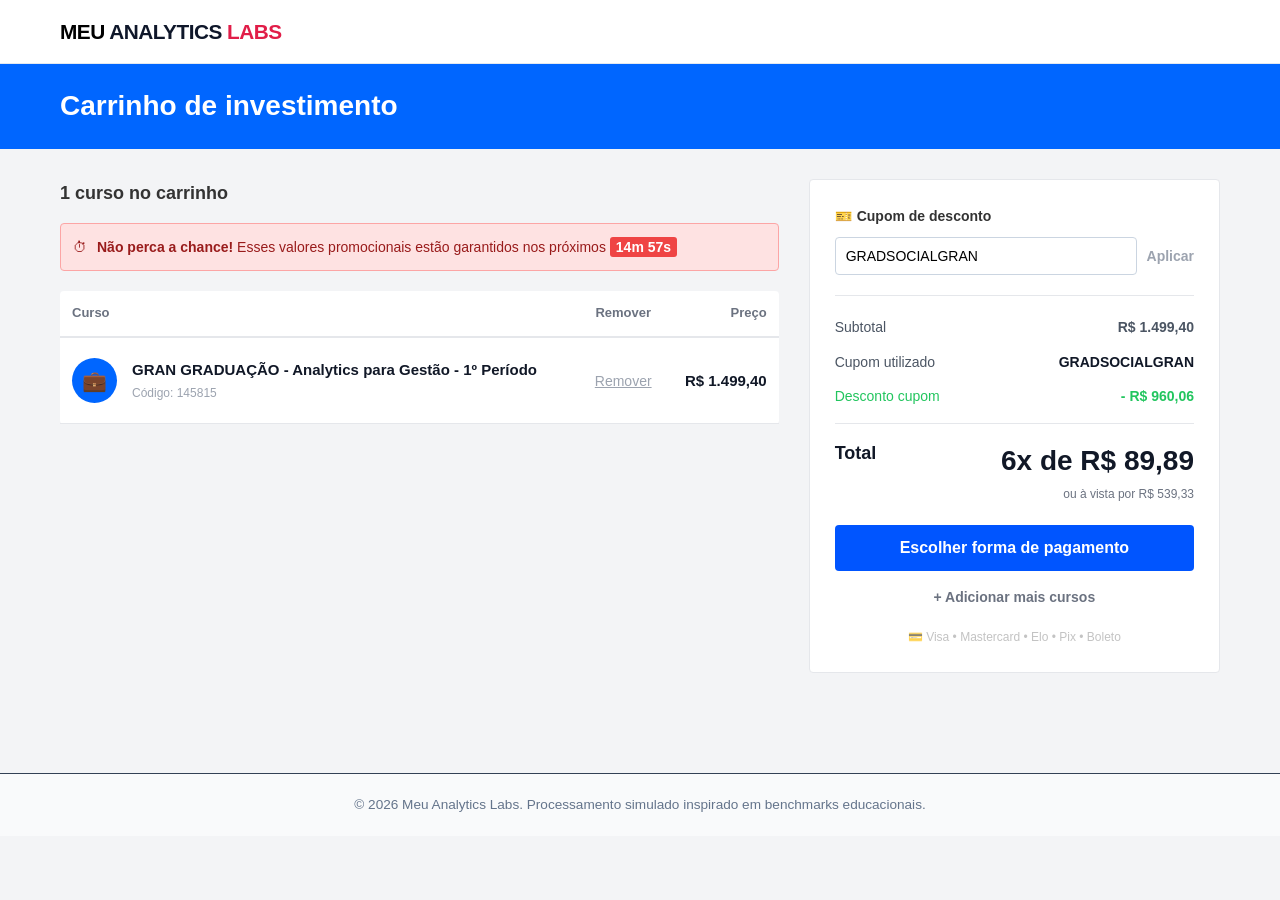
==== carrinho/index.html @ ec33bbdf "Create index.html" ====
<!DOCTYPE html>
<html lang="pt-BR">
<head>
    <meta charset="UTF-8">
    <meta name="viewport" content="width=device-width, initial-scale=1.0">
    <title>Carrinho de Investimento | Meu Analytics Labs</title>
    <link rel="stylesheet" href="../style.css">
    <style>
        body { background-color: #f3f4f6; color: #333; }
        .cart-header-banner { background-color: #0066ff; color: #ffffff; padding: 20px 0; margin-bottom: 30px; }
        .cart-header-title { max-width: 1200px; margin: 0 auto; padding: 0 20px; font-size: 28px; font-weight: bold; }
        .cart-grid { display: flex; flex-wrap: wrap; max-width: 1200px; margin: 0 auto; padding: 0 20px; gap: 30px; }
        .cart-main { flex: 2; min-width: 300px; }
        .cart-sidebar { flex: 1; min-width: 300px; background: #ffffff; border: 1px solid #e5e7eb; border-radius: 4px; padding: 25px; height: fit-content; }
        
        /* Alerta de Urgência */
        .urgency-alert { background-color: #fee2e2; border: 1px solid #fca5a5; border-radius: 4px; padding: 12px; margin-bottom: 20px; display: flex; align-items: center; gap: 10px; font-size: 14px; color: #991b1b; }
        .urgency-timer { background: #ef4444; color: white; padding: 2px 6px; border-radius: 3px; font-weight: bold; }

        /* Tabela de Itens */
        .items-table { width: 100%; border-collapse: collapse; background: #ffffff; border-radius: 4px; margin-bottom: 20px; }
        .items-table th { text-align: left; padding: 12px; border-bottom: 2px solid #e5e7eb; color: #6b7280; font-size: 13px; }
        .items-table td { padding: 20px 12px; border-bottom: 1px solid #e5e7eb; vertical-align: middle; }
        
        .product-cell { display: flex; align-items: center; gap: 15px; }
        .product-icon { width: 45px; height: 45px; background: #0066ff; color: white; border-radius: 50%; display: flex; align-items: center; justify-content: center; font-size: 20px; }
        .product-title { font-weight: bold; color: #111827; font-size: 15px; }
        .product-code { font-size: 12px; color: #9ca3af; margin-top: 2px; }
        
        .btn-remove { background: none; border: none; color: #9ca3af; cursor: pointer; font-size: 14px; text-decoration: underline; }
        .btn-remove:hover { color: #ef4444; }
        .price-text { font-weight: bold; color: #111827; font-size: 15px; }

        /* Sidebar Cupom e Totais */
        .coupon-section { display: flex; gap: 10px; margin-bottom: 20px; border-bottom: 1px solid #e5e7eb; padding-bottom: 20px; }
        .coupon-input { flex: 1; padding: 10px; border: 1px solid #cbd5e1; border-radius: 4px; font-size: 14px; }
        .btn-coupon { background: none; border: none; color: #0066ff; font-weight: bold; cursor: pointer; font-size: 14px; }
        
        .summary-row { display: flex; justify-content: space-between; margin-bottom: 12px; font-size: 14px; color: #4b5563; }
        .summary-total { border-top: 1px solid #e5e7eb; margin-top: 15px; padding-top: 15px; display: flex; justify-content: space-between; align-items: flex-start; }
        .total-price-box { text-align: right; }
        .main-total-price { font-size: 28px; color: #111827; font-weight: 900; }
        
        .btn-next-step { display: block; width: 100%; text-align: center; background: #0055ff; color: white !important; font-weight: bold; padding: 14px; border-radius: 4px; text-decoration: none; margin-top: 20px; font-size: 16px; border: none; cursor: pointer; }
        .btn-next-step:hover { background: #0044cc; }
        
        .payment-icons { display: flex; justify-content: center; gap: 8px; margin-top: 20px; opacity: 0.7; }
    </style>
</head>
<body>

    <header class="main-header">
        <div class="header-container">
            <a href="https://cursos.meuanalytics.com.br/" style="text-decoration: none;">
                <div class="logo"><span class="logo-accent">MEU</span> ANALYTICS <span class="logo-sub">LABS</span></div>
            </a>
        </div>
    </header>

    <div class="cart-header-banner">
        <div class="cart-header-title">Carrinho de investimento</div>
    </div>

    <main class="cart-grid">
        <div class="cart-main">
            <h3 id="items-count-title" style="margin-bottom: 15px; font-size: 18px; font-weight: bold;">1 curso no carrinho</h3>
            
            <div class="urgency-alert">
                <span>⏱</span>
                <span><strong>Não perca a chance!</strong> Esses valores promocionais estão garantidos nos próximos <span class="urgency-timer" id="timer">14m 57s</span></span>
            </div>

            <div id="cart-table-wrapper">
                <table class="items-table">
                    <thead>
                        <tr>
                            <th>Curso</th>
                            <th style="text-align: center;">Remover</th>
                            <th style="text-align: right;">Preço</th>
                        </tr>
                    </thead>
                    <tbody id="cart-table-body">
                        </tbody>
                </table>
            </div>
        </div>

        <div class="cart-sidebar" id="sidebar-wrapper">
            <div style="font-size: 14px; font-weight: bold; margin-bottom: 10px; display: flex; align-items: center; gap: 5px;">
                <span style="color:#ef4444;">🎫</span> Cupom de desconto
            </div>
            <div class="coupon-section">
                <input type="text" class="coupon-input" id="coupon-field" value="GRADSOCIALGRAN" readonly>
                <button class="btn-coupon" style="color: #9ca3af; cursor: not-allowed;">Aplicar</button>
            </div>

            <div class="summary-row">
                <span>Subtotal</span>
                <span style="font-weight: bold;">R$ 1.499,40</span>
            </div>
            <div class="summary-row">
                <span>Cupom utilizado</span>
                <span style="color: #111827; font-weight: bold;">GRADSOCIALGRAN</span>
            </div>
            <div class="summary-row" style="color: #22c55e;">
                <span>Desconto cupom</span>
                <span style="font-weight: bold;">- R$ 960,06</span>
            </div>

            <div class="summary-total">
                <span style="font-size: 18px; font-weight: bold; color: #111827;">Total</span>
                <div class="total-price-box">
                    <div class="main-total-price">6x de R$ 89,89</div>
                    <div style="font-size: 12px; color: #6b7280; margin-top: 2px;">ou à vista por R$ 539,33</div>
                </div>
            </div>

            <button onclick="goToNextStep()" class="btn-next-step">Escolher forma de pagamento</button>
            
            <a href="https://cursos.meuanalytics.com.br/" style="display: block; text-align: center; margin-top: 15px; color: #6b7280; font-size: 14px; text-decoration: none; font-weight: bold;">+ Adicionar mais cursos</a>
            
            <div class="payment-icons">
                <span style="font-size: 12px; color: #aaa;">💳 Visa • Mastercard • Elo • Pix • Boleto</span>
            </div>
        </div>
    </main>

    <footer class="main-footer" style="background: #f9fafb; margin-top: 100px;">
        <p>&copy; 2026 Meu Analytics Labs. Processamento simulado inspirado em benchmarks educacionais.</p>
    </footer>

    <script>
        const cursosDisponiveis = {
            'analytics-gestao': { nome: 'GRAN GRADUAÇÃO - Analytics para Gestão - 1º Período', codigo: '145815' },
            'ga4': { nome: 'GRAN GRADUAÇÃO - Google Analytics 4 (GA4) - 1º Período', codigo: '145816' },
            'gtm': { nome: 'GRAN GRADUAÇÃO - Google Tag Manager (GTM) - 1º Período', codigo: '145817' }
        };

        const urlParams = new URLSearchParams(window.location.search);
        let cursoId = urlParams.get('curso');

        // Fallback preventivo caso acesse sem parâmetro para não quebrar a homologação visual
        if (!cursoId) cursoId = 'analytics-gestao';

        const tableBody = document.getElementById('cart-table-body');
        const curso = cursosDisponiveis[cursoId] || cursosDisponiveis['analytics-gestao'];

        // Alimenta o sessionStorage para persistir a intenção de compra comercial
        sessionStorage.setItem('item_no_carrinho', JSON.stringify({ id: cursoId, ...curso, preco: '89.90' }));

        tableBody.innerHTML = `
            <tr>
                <td>
                    <div class="product-cell">
                        <div class="product-icon">💼</div>
                        <div>
                            <div class="product-title">${curso.nome}</div>
                            <div class="product-code">Código: ${curso.codigo}</div>
                        </div>
                    </div>
                </td>
                <td style="text-align: center;">
                    <button class="btn-remove" onclick="clearCart()">Remover</button>
                </td>
                <td style="text-align: right;" class="price-text">R$ 1.499,40</td>
            </tr>
        `;

        function clearCart() {
            sessionStorage.removeItem('item_no_carrinho');
            document.getElementById('items-count-title').innerText = "0 cursos no carrinho";
            document.getElementById('cart-table-wrapper').innerHTML = `<div style="padding: 40px; text-align: center; color: #9ca3af;">Seu carrinho está vazio.</div>`;
            document.getElementById('sidebar-wrapper').style.opacity = '0.4';
            document.getElementById('sidebar-wrapper').style.pointerEvents = 'none';
        }

        function goToNextStep() {
            window.location.href = "https://meuanalytics.com.br/login/";
        }

        // Lógica do cronômetro regressivo simulado do print
        let duration = 14 * 60 + 57;
        const timerDisplay = document.getElementById('timer');
        setInterval(() => {
            let minutes = Math.floor(duration / 60);
            let seconds = duration % 60;
            seconds = seconds < 10 ? '0' + seconds : seconds;
            timerDisplay.textContent = `${minutes}m ${seconds}s`;
            if (--duration < 0) duration = 15 * 60;
        }, 1000);
    </script>
</body>
</html>
---- style.css ----
/* Reset e Estilos de Base */
* {
    margin: 0;
    padding: 0;
    box-sizing: border-box;
}

body {
    font-family: -apple-system, BlinkMacSystemFont, "Segoe UI", Roboto, Helvetica, Arial, sans-serif;
    color: #1e293b;
    background-color: #f8fafc;
    line-height: 1.6;
}

.container {
    width: 100%;
    max-width: 1200px;
    margin: 0 auto;
    padding: 40px 20px;
}

.container.narrow {
    max-width: 800px;
}

/* Menu e Cabeçalho */
.main-header {
    background-color: #ffffff;
    border-bottom: 1px solid #e2e8f0;
    position: sticky;
    top: 0;
    z-index: 1000;
}

.header-container {
    max-width: 1200px;
    margin: 0 auto;
    padding: 15px 20px;
    display: flex;
    justify-content: space-between;
    align-items: center;
}

.logo {
    font-weight: 800;
    font-size: 1.3rem;
    color: #0f172a;
    letter-spacing: -0.5px;
}

.logo-accent { color: #000000; }
.logo-sub { color: #e11d48; }

.nav-menu {
    display: flex;
    align-items: center;
}

.nav-menu a {
    color: #475569;
    text-decoration: none;
    margin-left: 20px;
    font-size: 0.95rem;
    font-weight: 500;
    transition: color 0.2s;
}

.nav-menu a:hover, .nav-menu a.active {
    color: #e11d48;
}

/* Estilo do novo botão Entrar no Menu */
.nav-menu a.btn-login-nav {
    color: #475569;
    font-weight: 600;
    margin-left: 25px;
}
.nav-menu a.btn-login-nav:hover {
    color: #e11d48;
}

.nav-menu a.btn-nav {
    background-color: #0f172a;
    color: #ffffff;
    padding: 8px 16px;
    border-radius: 6px;
    margin-left: 15px;
}

.nav-menu a.btn-nav:hover {
    background-color: #e11d48;
    color: #ffffff;
}

/* Banner Principal (Hero) */
.hero-section {
    background: linear-gradient(135deg, #0f172a 0%, #1e3a8a 100%);
    color: #ffffff;
    padding: 60px 0 0 0;
    position: relative;
}

.hero-container {
    max-width: 1200px;
    margin: 0 auto;
    padding: 0 20px 40px 20px;
    display: flex;
    align-items: center;
    justify-content: space-between;
}

.hero-content { max-width: 600px; }
.hero-content h1 { font-size: 2.5rem; line-height: 1.2; margin-bottom: 15px; font-weight: 800; }
.hero-content .highlight { color: #e11d48; }
.hero-content p { font-size: 1.1rem; color: #cbd5e1; margin-bottom: 25px; }

.btn-primary {
    background-color: #e11d48;
    color: #ffffff;
    text-decoration: none;
    padding: 12px 28px;
    border-radius: 6px;
    font-weight: 600;
    display: inline-block;
    box-shadow: 0 4px 6px -1px rgba(0, 0, 0, 0.1);
    transition: background-color 0.2s;
}
.btn-primary:hover { background-color: #be123c; }

.hero-mock-image {
    width: 400px;
    height: 250px;
    background: rgba(255, 255, 255, 0.1);
    border-radius: 12px;
    border: 1px solid rgba(255, 255, 255, 0.2);
    position: relative;
    overflow: hidden;
}

.promo-bar {
    background-color: #e11d48;
    color: #ffffff;
    text-align: center;
    padding: 10px 20px;
    font-weight: 600;
    font-size: 0.95rem;
}

/* Títulos de Seção */
.section-title {
    font-size: 1.8rem;
    color: #0f172a;
    margin-bottom: 30px;
    font-weight: 700;
    position: relative;
    padding-left: 15px;
}
.section-title::before {
    content: ''; position: absolute; left: 0; top: 4px; bottom: 4px; width: 4px; background-color: #e11d48; border-radius: 2px;
}

/* Vitrine de Cards (Grid) */
.courses-grid, .ingresso-grid {
    display: grid;
    grid-template-columns: repeat(auto-fit, minmax(280px, 1fr));
    gap: 25px;
    margin-bottom: 20px;
}

.course-card, .ingresso-card {
    background: #ffffff;
    border: 1px solid #e2e8f0;
    border-radius: 12px;
    padding: 25px;
    box-shadow: 0 4px 6px -1px rgba(0, 0, 0, 0.05);
    transition: transform 0.2s, box-shadow 0.2s;
}
.course-card:hover, .ingresso-card:hover {
    transform: translateY(-4px); box-shadow: 0 10px 15px -3px rgba(0, 0, 0, 0.1);
}

.card-icon {
    width: 50px; height: 50px; border-radius: 8px; display: flex; align-items: center; justify-content: center; margin-bottom: 15px;
}
.card-icon.blue { background-color: #eff6ff; }
.card-icon.orange { background-color: #fff7ed; }
.card-icon.cyan { background-color: #ecfeff; }
.icon-placeholder { font-size: 1.5rem; }

.course-card h3, .ingresso-card h3 { font-size: 1.2rem; color: #0f172a; margin-bottom: 10px; font-weight: 600; }
.course-card p, .ingresso-card p { color: #64748b; font-size: 0.95rem; margin-bottom: 20px; }

.btn-card, .btn-ingresso {
    display: block; width: 100%; text-align: center; background-color: #eff6ff; color: #1e40af; border: none; padding: 10px; border-radius: 6px; font-weight: 600; text-decoration: none; font-size: 0.9rem; cursor: pointer; transition: background-color 0.2s;
}
.btn-card:hover, .btn-ingresso:hover { background-color: #e11d48; color: #ffffff; }

.view-all-wrapper { text-align: center; margin-top: 25px; }
.view-all-link { color: #1e3a8a; font-weight: 600; text-decoration: none; font-size: 0.95rem; }
.view-all-link:hover { text-decoration: underline; }

/* Seção de Vídeo */
.video-wrapper {
    position: relative; padding-bottom: 56.25%; height: 0; overflow: hidden; border-radius: 12px; box-shadow: 0 10px 15px -3px rgba(0, 0, 0, 0.1);
}
.video-wrapper iframe { position: absolute; top: 0; left: 0; width: 100%; height: 100%; }

/* Seção do Formulário de Leads */
.lead-section { background-color: #0f172a; color: #ffffff; padding: 60px 20px; }
.lead-container { max-width: 1200px; margin: 0 auto; display: flex; flex-wrap: wrap; justify-content: space-between; align-items: center; gap: 40px; }
.lead-text { flex: 1; min-width: 300px; }
.lead-text p { color: #94a3b8; font-size: 1.05rem; }

.lead-form-box {
    flex: 1; min-width: 300px; background-color: rgba(255, 255, 255, 0.05); padding: 30px; border-radius: 12px; border: 1px solid rgba(255, 255, 255, 0.1);
}
.form-group { margin-bottom: 15px; }
.form-group input, .form-group select {
    width: 100%; padding: 12px; border: 1px solid #334155; background-color: #1e293b; color: #ffffff; border-radius: 6px; font-size: 0.95rem;
}
.form-group input::placeholder { color: #64748b; }
.form-group select option { background-color: #1e293b; }

.btn-submit {
    width: 100%; background-color: #e11d48; color: #ffffff; border: none; padding: 12px; border-radius: 6px; font-weight: 600; font-size: 1rem; cursor: pointer; box-shadow: 0 4px 6px -1px rgba(0, 0, 0, 0.2);
}
.btn-submit:hover { background-color: #be123c; }

/* Páginas de Vendas (PDP) */
.pdp-wrapper { color: #1e293b; }
.pdp-main h1 { color: #0f172a; font-weight: 800; }
.pdp-main h2 { color: #0f172a; margin-top: 20px; font-size: 1.5rem; }
.pdp-main p { color: #475569; }
.pdp-main .subtitle { color: #64748b !important; }

.pdp-sidebar { color: #ffffff !important; }
.pdp-sidebar h3 { color: #ffffff !important; font-size: 1.4rem; font-weight: 700; }
.pdp-sidebar p { color: #94a3b8 !important; }

details.accordion-item summary {
    color: #ffffff !important; background: #111c2e !important; border: 1px solid #22314d; transition: background 0.2s;
}
details.accordion-item summary:hover { background: #16243d !important; }
.grid-disciplinas { background: #1a263b !important; border: 1px solid #22314d; }
.disciplina-row { color: #cbd5e1 !important; border-bottom: 1px solid #22314d; }
.disciplina-row span:last-child { color: #ff2a43 !important; font-weight: bold; }

/* Rodapé */
.main-footer {
    background-color: #1e293b;
    color: #64748b;
    text-align: center;
    padding: 20px;
    font-size: 0.85rem;
    border-top: 1px solid #334155;
    margin-top: 50px;
}
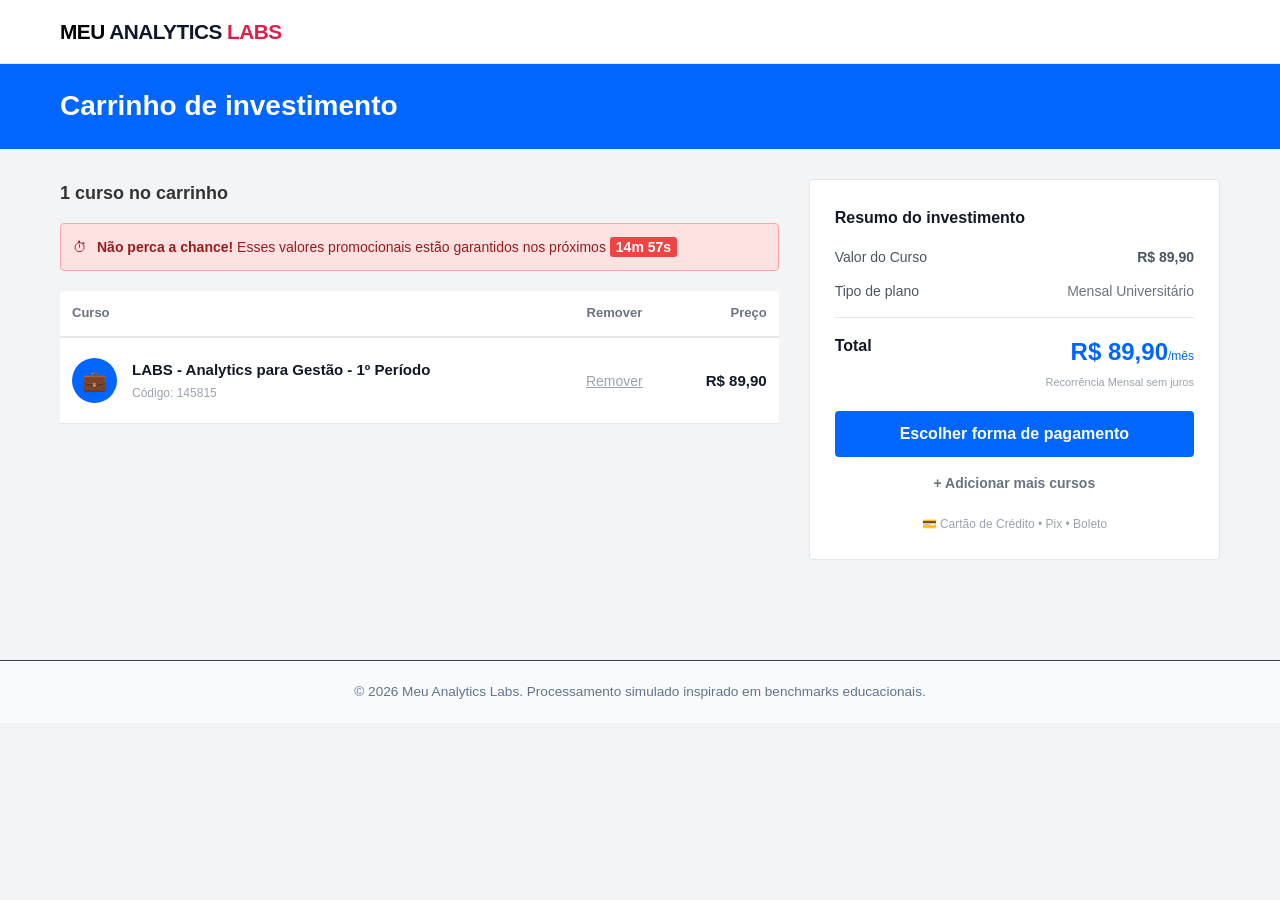
==== commit 582005d7: "Update index.html" ====
--- a/carrinho/index.html
+++ b/carrinho/index.html
@@ -31,20 +31,16 @@
         .btn-remove:hover { color: #ef4444; }
         .price-text { font-weight: bold; color: #111827; font-size: 15px; }
 
-        /* Sidebar Cupom e Totais */
-        .coupon-section { display: flex; gap: 10px; margin-bottom: 20px; border-bottom: 1px solid #e5e7eb; padding-bottom: 20px; }
-        .coupon-input { flex: 1; padding: 10px; border: 1px solid #cbd5e1; border-radius: 4px; font-size: 14px; }
-        .btn-coupon { background: none; border: none; color: #0066ff; font-weight: bold; cursor: pointer; font-size: 14px; }
-        
+        /* Sidebar e Totais */
         .summary-row { display: flex; justify-content: space-between; margin-bottom: 12px; font-size: 14px; color: #4b5563; }
         .summary-total { border-top: 1px solid #e5e7eb; margin-top: 15px; padding-top: 15px; display: flex; justify-content: space-between; align-items: flex-start; }
         .total-price-box { text-align: right; }
-        .main-total-price { font-size: 28px; color: #111827; font-weight: 900; }
+        .main-total-price { font-size: 24px; color: #0066ff; font-weight: 900; }
         
-        .btn-next-step { display: block; width: 100%; text-align: center; background: #0055ff; color: white !important; font-weight: bold; padding: 14px; border-radius: 4px; text-decoration: none; margin-top: 20px; font-size: 16px; border: none; cursor: pointer; }
-        .btn-next-step:hover { background: #0044cc; }
+        .btn-next-step { display: block; width: 100%; text-align: center; background: #0066ff; color: white !important; font-weight: bold; padding: 14px; border-radius: 4px; text-decoration: none; margin-top: 20px; font-size: 16px; border: none; cursor: pointer; transition: background 0.2s; }
+        .btn-next-step:hover { background: #0055cc; }
         
-        .payment-icons { display: flex; justify-content: center; gap: 8px; margin-top: 20px; opacity: 0.7; }
+        .payment-icons { display: flex; justify-content: center; gap: 8px; margin-top: 20px; font-size: 12px; color: #9ca3af; }
     </style>
 </head>
 <body>
@@ -86,32 +82,22 @@
         </div>
 
         <div class="cart-sidebar" id="sidebar-wrapper">
-            <div style="font-size: 14px; font-weight: bold; margin-bottom: 10px; display: flex; align-items: center; gap: 5px;">
-                <span style="color:#ef4444;">🎫</span> Cupom de desconto
-            </div>
-            <div class="coupon-section">
-                <input type="text" class="coupon-input" id="coupon-field" value="GRADSOCIALGRAN" readonly>
-                <button class="btn-coupon" style="color: #9ca3af; cursor: not-allowed;">Aplicar</button>
-            </div>
+            <h3 style="font-size: 16px; font-weight: bold; margin-bottom: 15px; color: #111827;">Resumo do investimento</h3>
 
             <div class="summary-row">
-                <span>Subtotal</span>
-                <span style="font-weight: bold;">R$ 1.499,40</span>
+                <span>Valor do Curso</span>
+                <span style="font-weight: bold;" id="subtotal-value">R$ 89,90</span>
             </div>
             <div class="summary-row">
-                <span>Cupom utilizado</span>
-                <span style="color: #111827; font-weight: bold;">GRADSOCIALGRAN</span>
-            </div>
-            <div class="summary-row" style="color: #22c55e;">
-                <span>Desconto cupom</span>
-                <span style="font-weight: bold;">- R$ 960,06</span>
+                <span>Tipo de plano</span>
+                <span style="color: #6b7280;">Mensal Universitário</span>
             </div>
 
             <div class="summary-total">
-                <span style="font-size: 18px; font-weight: bold; color: #111827;">Total</span>
+                <span style="font-size: 16px; font-weight: bold; color: #111827;">Total</span>
                 <div class="total-price-box">
-                    <div class="main-total-price">6x de R$ 89,89</div>
-                    <div style="font-size: 12px; color: #6b7280; margin-top: 2px;">ou à vista por R$ 539,33</div>
+                    <div class="main-total-price" id="total-value">R$ 89,90<span style="font-size: 12px; font-color: #6b7280; font-weight: normal;">/mês</span></div>
+                    <div style="font-size: 11px; color: #9ca3af; margin-top: 2px;">Recorrência Mensal sem juros</div>
                 </div>
             </div>
 
@@ -120,7 +106,7 @@
             <a href="https://cursos.meuanalytics.com.br/" style="display: block; text-align: center; margin-top: 15px; color: #6b7280; font-size: 14px; text-decoration: none; font-weight: bold;">+ Adicionar mais cursos</a>
             
             <div class="payment-icons">
-                <span style="font-size: 12px; color: #aaa;">💳 Visa • Mastercard • Elo • Pix • Boleto</span>
+                <span>💳 Cartão de Crédito • Pix • Boleto</span>
             </div>
         </div>
     </main>
@@ -131,21 +117,20 @@
 
     <script>
         const cursosDisponiveis = {
-            'analytics-gestao': { nome: 'GRAN GRADUAÇÃO - Analytics para Gestão - 1º Período', codigo: '145815' },
-            'ga4': { nome: 'GRAN GRADUAÇÃO - Google Analytics 4 (GA4) - 1º Período', codigo: '145816' },
-            'gtm': { nome: 'GRAN GRADUAÇÃO - Google Tag Manager (GTM) - 1º Período', codigo: '145817' }
+            'analytics-gestao': { nome: 'LABS - Analytics para Gestão - 1º Período', codigo: '145815' },
+            'ga4': { nome: 'LABS - Google Analytics 4 (GA4) - 1º Período', codigo: '145816' },
+            'gtm': { nome: 'LABS - Google Tag Manager (GTM) - 1º Período', codigo: '145817' }
         };
 
         const urlParams = new URLSearchParams(window.location.search);
         let cursoId = urlParams.get('curso');
 
-        // Fallback preventivo caso acesse sem parâmetro para não quebrar a homologação visual
         if (!cursoId) cursoId = 'analytics-gestao';
 
         const tableBody = document.getElementById('cart-table-body');
         const curso = cursosDisponiveis[cursoId] || cursosDisponiveis['analytics-gestao'];
 
-        // Alimenta o sessionStorage para persistir a intenção de compra comercial
+        // Alimenta a sessão para persistir no checkout
         sessionStorage.setItem('item_no_carrinho', JSON.stringify({ id: cursoId, ...curso, preco: '89.90' }));
 
         tableBody.innerHTML = `
@@ -162,7 +147,7 @@
                 <td style="text-align: center;">
                     <button class="btn-remove" onclick="clearCart()">Remover</button>
                 </td>
-                <td style="text-align: right;" class="price-text">R$ 1.499,40</td>
+                <td style="text-align: right;" class="price-text">R$ 89,90</td>
             </tr>
         `;
 
@@ -170,6 +155,8 @@
             sessionStorage.removeItem('item_no_carrinho');
             document.getElementById('items-count-title').innerText = "0 cursos no carrinho";
             document.getElementById('cart-table-wrapper').innerHTML = `<div style="padding: 40px; text-align: center; color: #9ca3af;">Seu carrinho está vazio.</div>`;
+            document.getElementById('subtotal-value').innerText = "R$ 0,00";
+            document.getElementById('total-value').innerText = "R$ 0,00";
             document.getElementById('sidebar-wrapper').style.opacity = '0.4';
             document.getElementById('sidebar-wrapper').style.pointerEvents = 'none';
         }
@@ -178,7 +165,7 @@
             window.location.href = "https://meuanalytics.com.br/login/";
         }
 
-        // Lógica do cronômetro regressivo simulado do print
+        // Lógica do cronômetro regressivo
         let duration = 14 * 60 + 57;
         const timerDisplay = document.getElementById('timer');
         setInterval(() => {
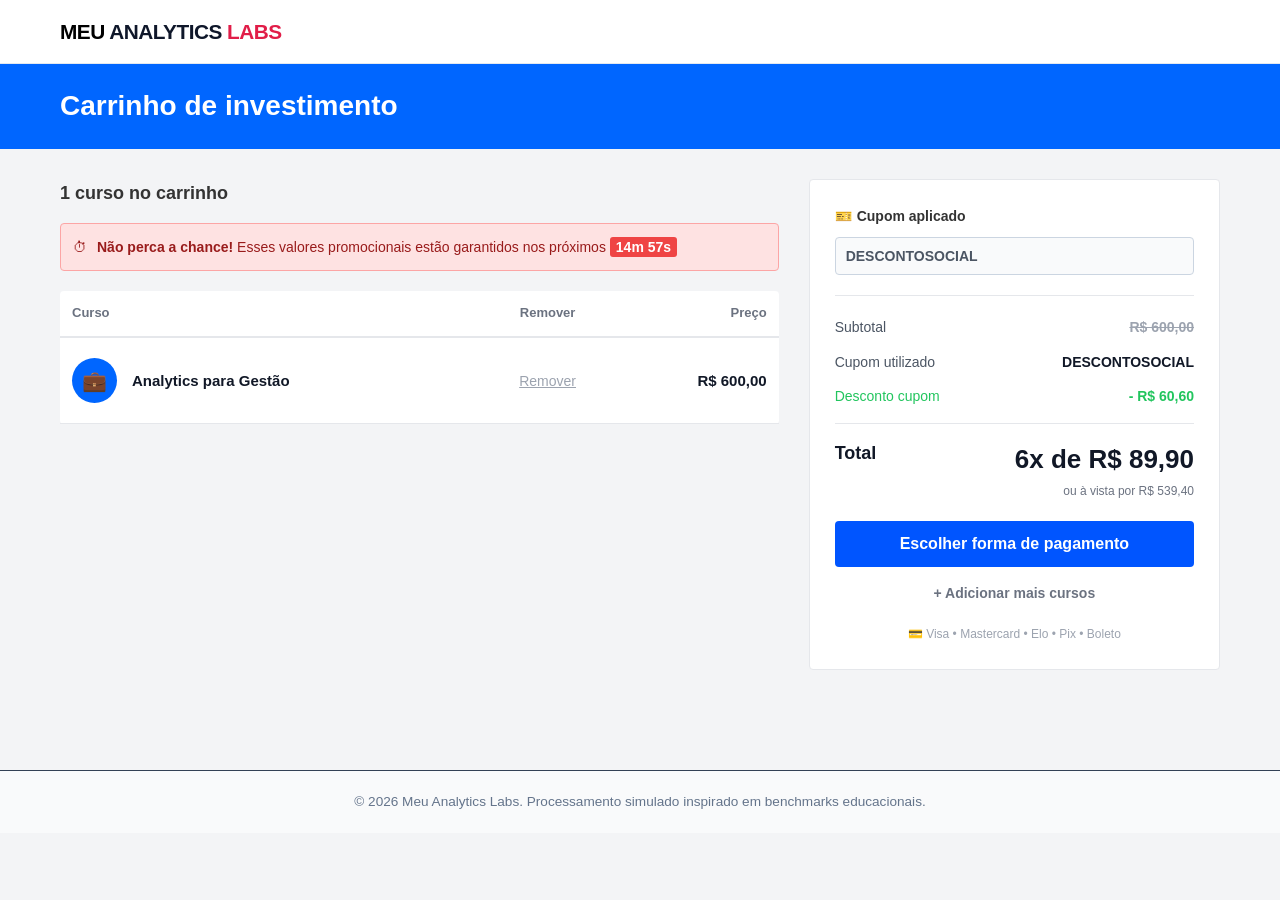
==== commit 7ff90c7a: "Update index.html" ====
--- a/carrinho/index.html
+++ b/carrinho/index.html
@@ -25,20 +25,22 @@
         .product-cell { display: flex; align-items: center; gap: 15px; }
         .product-icon { width: 45px; height: 45px; background: #0066ff; color: white; border-radius: 50%; display: flex; align-items: center; justify-content: center; font-size: 20px; }
         .product-title { font-weight: bold; color: #111827; font-size: 15px; }
-        .product-code { font-size: 12px; color: #9ca3af; margin-top: 2px; }
         
         .btn-remove { background: none; border: none; color: #9ca3af; cursor: pointer; font-size: 14px; text-decoration: underline; }
         .btn-remove:hover { color: #ef4444; }
         .price-text { font-weight: bold; color: #111827; font-size: 15px; }
 
-        /* Sidebar e Totais */
+        /* Sidebar Cupom e Totais */
+        .coupon-section { display: flex; gap: 10px; margin-bottom: 20px; border-bottom: 1px solid #e5e7eb; padding-bottom: 20px; }
+        .coupon-input { flex: 1; padding: 10px; border: 1px solid #cbd5e1; border-radius: 4px; font-size: 14px; background-color: #f9fafb; color: #4b5563; font-weight: 600; }
+        
         .summary-row { display: flex; justify-content: space-between; margin-bottom: 12px; font-size: 14px; color: #4b5563; }
         .summary-total { border-top: 1px solid #e5e7eb; margin-top: 15px; padding-top: 15px; display: flex; justify-content: space-between; align-items: flex-start; }
         .total-price-box { text-align: right; }
-        .main-total-price { font-size: 24px; color: #0066ff; font-weight: 900; }
-        
-        .btn-next-step { display: block; width: 100%; text-align: center; background: #0066ff; color: white !important; font-weight: bold; padding: 14px; border-radius: 4px; text-decoration: none; margin-top: 20px; font-size: 16px; border: none; cursor: pointer; transition: background 0.2s; }
-        .btn-next-step:hover { background: #0055cc; }
+        .main-total-price { font-size: 26px; color: #111827; font-weight: 900; }
+        
+        .btn-next-step { display: block; width: 100%; text-align: center; background: #0055ff; color: white !important; font-weight: bold; padding: 14px; border-radius: 4px; text-decoration: none; margin-top: 20px; font-size: 16px; border: none; cursor: pointer; }
+        .btn-next-step:hover { background: #0044cc; }
         
         .payment-icons { display: flex; justify-content: center; gap: 8px; margin-top: 20px; font-size: 12px; color: #9ca3af; }
     </style>
@@ -82,22 +84,31 @@
         </div>
 
         <div class="cart-sidebar" id="sidebar-wrapper">
-            <h3 style="font-size: 16px; font-weight: bold; margin-bottom: 15px; color: #111827;">Resumo do investimento</h3>
+            <div style="font-size: 14px; font-weight: bold; margin-bottom: 10px; display: flex; align-items: center; gap: 5px;">
+                <span>🎫</span> Cupom aplicado
+            </div>
+            <div class="coupon-section">
+                <input type="text" class="coupon-input" id="coupon-field" value="NENHUM" readonly>
+            </div>
 
             <div class="summary-row">
-                <span>Valor do Curso</span>
-                <span style="font-weight: bold;" id="subtotal-value">R$ 89,90</span>
+                <span>Subtotal</span>
+                <span style="font-weight: bold; text-decoration: line-through; color: #9ca3af;">R$ 600,00</span>
             </div>
             <div class="summary-row">
-                <span>Tipo de plano</span>
-                <span style="color: #6b7280;">Mensal Universitário</span>
+                <span>Cupom utilizado</span>
+                <span style="color: #111827; font-weight: bold;" id="summary-coupon-name">NENHUM</span>
+            </div>
+            <div class="summary-row" style="color: #22c55e;">
+                <span>Desconto cupom</span>
+                <span style="font-weight: bold;" id="summary-discount-value">- R$ 0,00</span>
             </div>
 
             <div class="summary-total">
-                <span style="font-size: 16px; font-weight: bold; color: #111827;">Total</span>
+                <span style="font-size: 18px; font-weight: bold; color: #111827;">Total</span>
                 <div class="total-price-box">
-                    <div class="main-total-price" id="total-value">R$ 89,90<span style="font-size: 12px; font-color: #6b7280; font-weight: normal;">/mês</span></div>
-                    <div style="font-size: 11px; color: #9ca3af; margin-top: 2px;">Recorrência Mensal sem juros</div>
+                    <div class="main-total-price" id="summary-total-text">R$ 600,00</div>
+                    <div style="font-size: 12px; color: #6b7280; margin-top: 2px;" id="summary-subtext">ou à vista com preço regular</div>
                 </div>
             </div>
 
@@ -106,7 +117,7 @@
             <a href="https://cursos.meuanalytics.com.br/" style="display: block; text-align: center; margin-top: 15px; color: #6b7280; font-size: 14px; text-decoration: none; font-weight: bold;">+ Adicionar mais cursos</a>
             
             <div class="payment-icons">
-                <span>💳 Cartão de Crédito • Pix • Boleto</span>
+                <span>💳 Visa • Mastercard • Elo • Pix • Boleto</span>
             </div>
         </div>
     </main>
@@ -116,23 +127,63 @@
     </footer>
 
     <script>
+        // Banco de dados em memória mapeando os nomes limpos e exatos das páginas de vendas
         const cursosDisponiveis = {
-            'analytics-gestao': { nome: 'LABS - Analytics para Gestão - 1º Período', codigo: '145815' },
-            'ga4': { nome: 'LABS - Google Analytics 4 (GA4) - 1º Período', codigo: '145816' },
-            'gtm': { nome: 'LABS - Google Tag Manager (GTM) - 1º Período', codigo: '145817' }
+            'analytics-gestao': { nome: 'Analytics para Gestão' },
+            'ga4': { nome: 'Google Analytics 4 (GA4)' },
+            'gtm': { nome: 'Google Tag Manager (GTM)' }
         };
 
+        // Captura os parâmetros passados pelas páginas de vendas (ex: ?curso=ga4&cupom=DESCONTOSOCIAL)
         const urlParams = new URLSearchParams(window.location.search);
         let cursoId = urlParams.get('curso');
-
+        let cupomId = urlParams.get('cupom');
+
+        // Fallback preventivo para testes diretos na URL
         if (!cursoId) cursoId = 'analytics-gestao';
+        if (!cupomId) cupomId = 'DESCONTOSOCIAL';
 
         const tableBody = document.getElementById('cart-table-body');
         const curso = cursosDisponiveis[cursoId] || cursosDisponiveis['analytics-gestao'];
 
-        // Alimenta a sessão para persistir no checkout
-        sessionStorage.setItem('item_no_carrinho', JSON.stringify({ id: cursoId, ...curso, preco: '89.90' }));
-
+        // Lógica de cálculo matemático do cupom de desconto com base em R$ 600,00
+        let desconto = 0;
+        let textoPrecoTotal = "";
+        let subtextoPreco = "";
+        let precoFinalSalvar = 0;
+
+        if (cupomId === 'EXALUNO') {
+            desconto = 90.60;
+            precoFinalSalvar = 509.40;
+            textoPrecoTotal = "6x de R$ 84,90";
+            subtextoPreco = "ou à vista por R$ 509,40";
+        } else {
+            // Padrão ou DESCONTOSOCIAL
+            cupomId = 'DESCONTOSOCIAL';
+            desconto = 60.60;
+            precoFinalSalvar = 539.40;
+            textoPrecoTotal = "6x de R$ 89,90";
+            subtextoPreco = "ou à vista por R$ 539,40";
+        }
+
+        // Atualização dos componentes visuais do resumo
+        document.getElementById('coupon-field').value = cupomId;
+        document.getElementById('summary-coupon-name').innerText = cupomId;
+        document.getElementById('summary-discount-value').innerText = `- R$ ${desconto.toFixed(2).replace('.', ',')}`;
+        document.getElementById('summary-total-text').innerText = textoPrecoTotal;
+        document.getElementById('summary-subtext').innerText = subtextoPreco;
+
+        // Armazenamento estruturado na sessão para o restante do checkout e GTM lerem futuramente
+        sessionStorage.setItem('item_no_carrinho', JSON.stringify({
+            id: cursoId,
+            nome: curso.nome,
+            preco_original: 600.00,
+            preco_final: precoFinalSalvar,
+            cupom: cupomId,
+            texto_parcela: textoPrecoTotal
+        }));
+
+        // Renderização limpa da linha da tabela (sem códigos vazios ou textos irrelevantes)
         tableBody.innerHTML = `
             <tr>
                 <td>
@@ -140,14 +191,13 @@
                         <div class="product-icon">💼</div>
                         <div>
                             <div class="product-title">${curso.nome}</div>
-                            <div class="product-code">Código: ${curso.codigo}</div>
                         </div>
                     </div>
                 </td>
                 <td style="text-align: center;">
                     <button class="btn-remove" onclick="clearCart()">Remover</button>
                 </td>
-                <td style="text-align: right;" class="price-text">R$ 89,90</td>
+                <td style="text-align: right;" class="price-text">R$ 600,00</td>
             </tr>
         `;
 
@@ -155,8 +205,10 @@
             sessionStorage.removeItem('item_no_carrinho');
             document.getElementById('items-count-title').innerText = "0 cursos no carrinho";
             document.getElementById('cart-table-wrapper').innerHTML = `<div style="padding: 40px; text-align: center; color: #9ca3af;">Seu carrinho está vazio.</div>`;
-            document.getElementById('subtotal-value').innerText = "R$ 0,00";
-            document.getElementById('total-value').innerText = "R$ 0,00";
+            document.getElementById('summary-coupon-name').innerText = "NENHUM";
+            document.getElementById('summary-discount-value').innerText = "- R$ 0,00";
+            document.getElementById('summary-total-text').innerText = "R$ 0,00";
+            document.getElementById('summary-subtext').innerText = "Carrinho vazio";
             document.getElementById('sidebar-wrapper').style.opacity = '0.4';
             document.getElementById('sidebar-wrapper').style.pointerEvents = 'none';
         }
@@ -165,7 +217,7 @@
             window.location.href = "https://meuanalytics.com.br/login/";
         }
 
-        // Lógica do cronômetro regressivo
+        // Cronômetro do print
         let duration = 14 * 60 + 57;
         const timerDisplay = document.getElementById('timer');
         setInterval(() => {
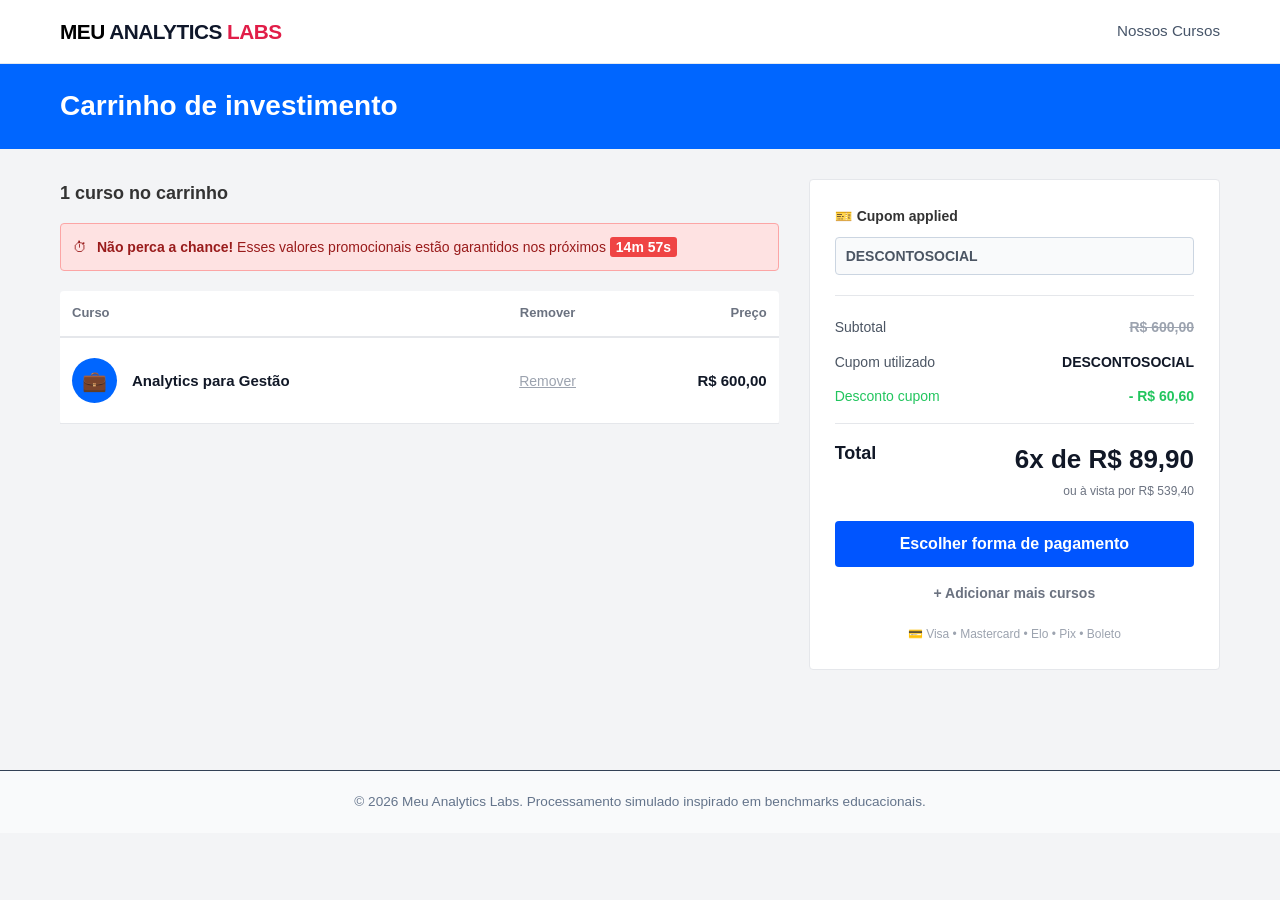
==== commit faec004a: "Update index.html" ====
--- a/carrinho/index.html
+++ b/carrinho/index.html
@@ -13,11 +13,9 @@
         .cart-main { flex: 2; min-width: 300px; }
         .cart-sidebar { flex: 1; min-width: 300px; background: #ffffff; border: 1px solid #e5e7eb; border-radius: 4px; padding: 25px; height: fit-content; }
         
-        /* Alerta de Urgência */
         .urgency-alert { background-color: #fee2e2; border: 1px solid #fca5a5; border-radius: 4px; padding: 12px; margin-bottom: 20px; display: flex; align-items: center; gap: 10px; font-size: 14px; color: #991b1b; }
         .urgency-timer { background: #ef4444; color: white; padding: 2px 6px; border-radius: 3px; font-weight: bold; }
 
-        /* Tabela de Itens */
         .items-table { width: 100%; border-collapse: collapse; background: #ffffff; border-radius: 4px; margin-bottom: 20px; }
         .items-table th { text-align: left; padding: 12px; border-bottom: 2px solid #e5e7eb; color: #6b7280; font-size: 13px; }
         .items-table td { padding: 20px 12px; border-bottom: 1px solid #e5e7eb; vertical-align: middle; }
@@ -30,7 +28,6 @@
         .btn-remove:hover { color: #ef4444; }
         .price-text { font-weight: bold; color: #111827; font-size: 15px; }
 
-        /* Sidebar Cupom e Totais */
         .coupon-section { display: flex; gap: 10px; margin-bottom: 20px; border-bottom: 1px solid #e5e7eb; padding-bottom: 20px; }
         .coupon-input { flex: 1; padding: 10px; border: 1px solid #cbd5e1; border-radius: 4px; font-size: 14px; background-color: #f9fafb; color: #4b5563; font-weight: 600; }
         
@@ -49,9 +46,12 @@
 
     <header class="main-header">
         <div class="header-container">
-            <a href="https://cursos.meuanalytics.com.br/" style="text-decoration: none;">
+            <a href="https://cursos.meuanalytics.com.br/nossos-cursos/" style="text-decoration: none;">
                 <div class="logo"><span class="logo-accent">MEU</span> ANALYTICS <span class="logo-sub">LABS</span></div>
             </a>
+            <nav class="nav-menu">
+                <a href="https://cursos.meuanalytics.com.br/nossos-cursos/">Nossos Cursos</a>
+            </nav>
         </div>
     </header>
 
@@ -85,7 +85,7 @@
 
         <div class="cart-sidebar" id="sidebar-wrapper">
             <div style="font-size: 14px; font-weight: bold; margin-bottom: 10px; display: flex; align-items: center; gap: 5px;">
-                <span>🎫</span> Cupom aplicado
+                <span>🎫</span> Cupom applied
             </div>
             <div class="coupon-section">
                 <input type="text" class="coupon-input" id="coupon-field" value="NENHUM" readonly>
@@ -114,7 +114,7 @@
 
             <button onclick="goToNextStep()" class="btn-next-step">Escolher forma de pagamento</button>
             
-            <a href="https://cursos.meuanalytics.com.br/" style="display: block; text-align: center; margin-top: 15px; color: #6b7280; font-size: 14px; text-decoration: none; font-weight: bold;">+ Adicionar mais cursos</a>
+            <a href="https://cursos.meuanalytics.com.br/nossos-cursos/" style="display: block; text-align: center; margin-top: 15px; color: #6b7280; font-size: 14px; text-decoration: none; font-weight: bold;">+ Adicionar mais cursos</a>
             
             <div class="payment-icons">
                 <span>💳 Visa • Mastercard • Elo • Pix • Boleto</span>
@@ -127,26 +127,22 @@
     </footer>
 
     <script>
-        // Banco de dados em memória mapeando os nomes limpos e exatos das páginas de vendas
         const cursosDisponiveis = {
             'analytics-gestao': { nome: 'Analytics para Gestão' },
             'ga4': { nome: 'Google Analytics 4 (GA4)' },
             'gtm': { nome: 'Google Tag Manager (GTM)' }
         };
 
-        // Captura os parâmetros passados pelas páginas de vendas (ex: ?curso=ga4&cupom=DESCONTOSOCIAL)
         const urlParams = new URLSearchParams(window.location.search);
         let cursoId = urlParams.get('curso');
         let cupomId = urlParams.get('cupom');
 
-        // Fallback preventivo para testes diretos na URL
         if (!cursoId) cursoId = 'analytics-gestao';
         if (!cupomId) cupomId = 'DESCONTOSOCIAL';
 
         const tableBody = document.getElementById('cart-table-body');
         const curso = cursosDisponiveis[cursoId] || cursosDisponiveis['analytics-gestao'];
 
-        // Lógica de cálculo matemático do cupom de desconto com base em R$ 600,00
         let desconto = 0;
         let textoPrecoTotal = "";
         let subtextoPreco = "";
@@ -158,7 +154,6 @@
             textoPrecoTotal = "6x de R$ 84,90";
             subtextoPreco = "ou à vista por R$ 509,40";
         } else {
-            // Padrão ou DESCONTOSOCIAL
             cupomId = 'DESCONTOSOCIAL';
             desconto = 60.60;
             precoFinalSalvar = 539.40;
@@ -166,14 +161,12 @@
             subtextoPreco = "ou à vista por R$ 539,40";
         }
 
-        // Atualização dos componentes visuais do resumo
         document.getElementById('coupon-field').value = cupomId;
         document.getElementById('summary-coupon-name').innerText = cupomId;
         document.getElementById('summary-discount-value').innerText = `- R$ ${desconto.toFixed(2).replace('.', ',')}`;
         document.getElementById('summary-total-text').innerText = textoPrecoTotal;
         document.getElementById('summary-subtext').innerText = subtextoPreco;
 
-        // Armazenamento estruturado na sessão para o restante do checkout e GTM lerem futuramente
         sessionStorage.setItem('item_no_carrinho', JSON.stringify({
             id: cursoId,
             nome: curso.nome,
@@ -183,7 +176,6 @@
             texto_parcela: textoPrecoTotal
         }));
 
-        // Renderização limpa da linha da tabela (sem códigos vazios ou textos irrelevantes)
         tableBody.innerHTML = `
             <tr>
                 <td>
@@ -213,11 +205,11 @@
             document.getElementById('sidebar-wrapper').style.pointerEvents = 'none';
         }
 
+        // CORREÇÃO TÉCNICA AQUI: Aponta diretamente para o index.html da pasta login
         function goToNextStep() {
-            window.location.href = "https://meuanalytics.com.br/login/";
+            window.location.href = "https://meuanalytics.com.br/login/index.html";
         }
 
-        // Cronômetro do print
         let duration = 14 * 60 + 57;
         const timerDisplay = document.getElementById('timer');
         setInterval(() => {
